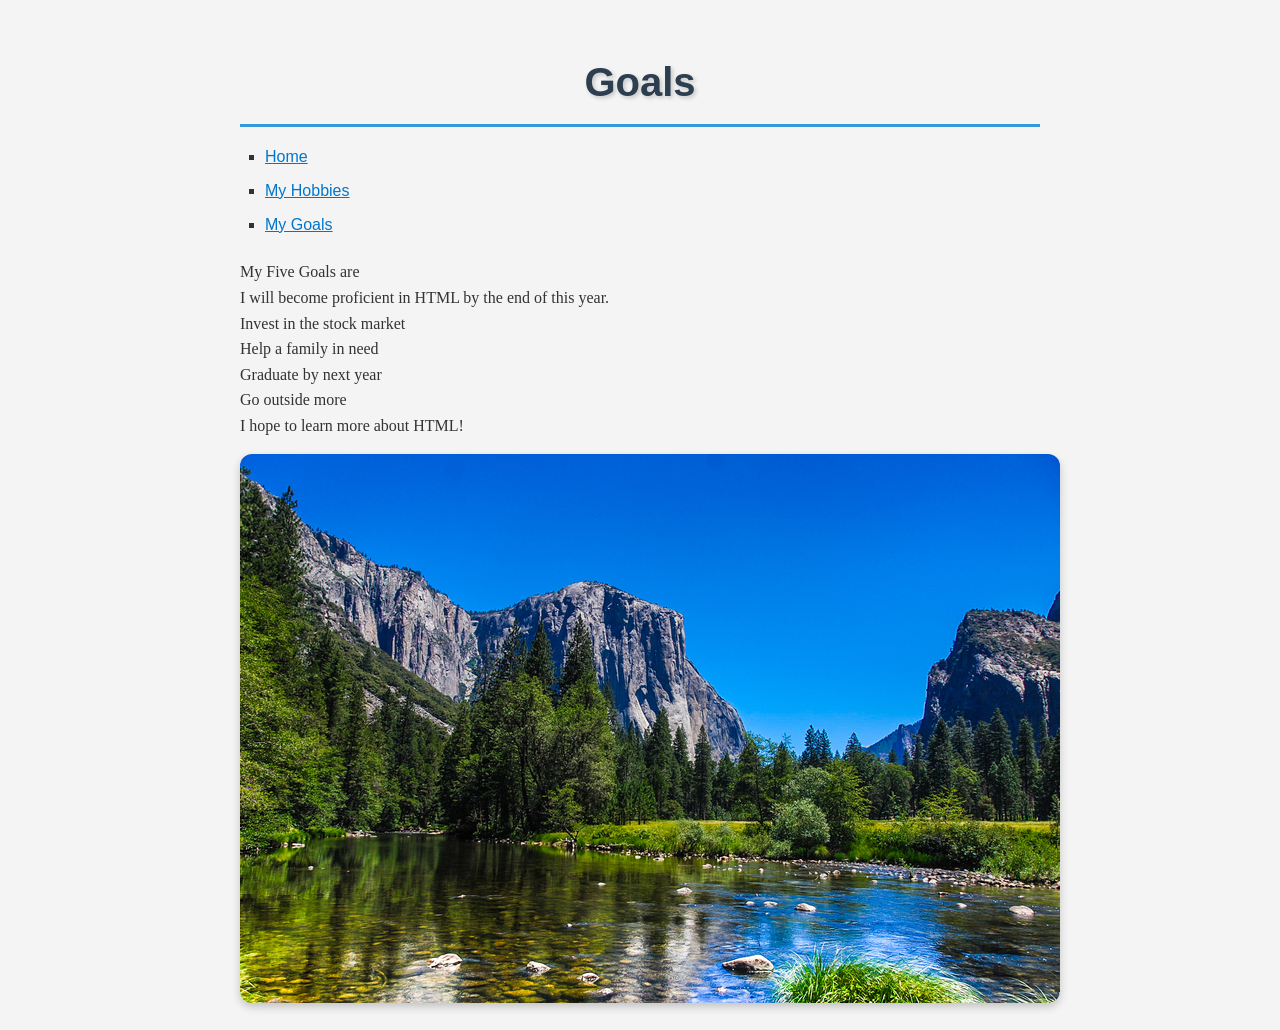
==== goals/goals.html @ ed2ba3c8 "first" ====
<!DOCTYPE html>
<html lang="en">
<head>
    <meta charset="UTF-8">
    <meta name="viewport" content="width=device-width, initial-scale=1.0">
    <title>Goals</title>

    <link rel="stylesheet" href="css/goals.css">
</head>
<body>
    <h1>Goals</h1>

    <ul>
        <li><a href="../index.html">Home</a></li>
        <li><a href="../hobbies/hobbies.html">My Hobbies</a></li>
        <li><a href="goals.html">My Goals</a></li>
    </ul>

    <p>My Five Goals are <br>
        I will become proficient in HTML by the end of this year. <br>
        Invest in the stock market <br>
        Help a family in need <br>
        Graduate by next year <br>
        Go outside more <br>
        I hope to learn more about HTML!</p>

        <img src="img/outdoor.jpg">
</body>
</html>
---- goals/css/goals.css ----
body 
 body {
  background-color: #f4f4f4;        
  color: #333333;                   
  font-family: Arial, Helvetica, sans-serif;
  margin: 0;                       
  line-height: 1.6;                 
}

h1 {
  color: #2c3e50;              
  font-size: 2.5rem;           
  font-family: Arial, Helvetica, sans-serif;
  font-weight: bold;
  margin-bottom: 0.5rem;
}


h2 {
  color: #34495e;              
  font-size: 2rem;             
  font-family: Arial, Helvetica, sans-serif;
  font-weight: 600;
  margin-bottom: 0.5rem;
}


p {
  font-size: 16px;             
  line-height: 1.6;            
  color: #333;
  font-family: Georgia, serif;
}

/* Links */
a {
  color: #0077cc;              
  text-decoration: underline;  
}

a:hover {
  color: #005fa3;              
  text-decoration: none;
}
body {
  background-color: #f4f4f4;        /* Light gray background */
  color: #333333;                   /* Dark gray text */
  font-family: Arial, Helvetica, sans-serif;
  max-width: 800px;
  margin: 0 auto;                   /* Centers the content */
  padding: 20px;                    /* Space from edges */
  line-height: 1.6;                 /* Improve readability */
}

/* Space between headings */
h1, h2, h3 {
  color: #2c3e50;
  margin-top: 30px;
  margin-bottom: 15px;
}

/* Paragraph styling */
p {
  font-size: 16px;
  margin-bottom: 15px;
}

/* Link styling */
a {
  color: #0077cc;
  text-decoration: underline;
}

a:hover {
  color: #005fa3;
  text-decoration: none;
}
nav {
  background-color: #2c3e50;   /* Dark blue background */
  padding: 15px;
  margin-bottom: 30px;
  text-align: center;
}

nav a {
  color: white;                /* White text */
  margin: 0 15px;
  text-decoration: none;
  font-size: 18px;
  font-weight: bold;
}

nav a:hover {
  color: #f1c40f;              /* Gold on hover */
  text-decoration: underline;
}
ul, ol {
  line-height: 1.8;
  margin-bottom: 20px;
  padding-left: 25px;
  color: #333333;
}

li {
  margin-bottom: 5px;
}
/* Main heading */
h1 {
  color: #2c3e50;
  font-size: 2.5rem;
  text-align: center;
  text-shadow: 2px 2px 4px rgba(0, 0, 0, 0.2); /* Creative touch #1 */
  border-bottom: 3px solid #3498db;            /* Creative touch #2 */
  padding-bottom: 10px;
}

/* Navigation bar */
nav {
  background: linear-gradient(to right, #2c3e50, #3498db); /* Creative touch #3 */
  padding: 15px;
  border-radius: 10px;                                     /* Creative touch #4 */
  box-shadow: 0 4px 8px rgba(0, 0, 0, 0.2);                /* Creative touch #5 */
  margin-bottom: 30px;
  text-align: center;
}

/* Images */
img {
  border-radius: 12px;                                     /* Rounded corners */
  box-shadow: 0 4px 8px rgba(0, 0, 0, 0.2);               /* Shadow effect */
}

/* Lists */
ul {
  list-style-type: square;                                /* Styled list markers */
}
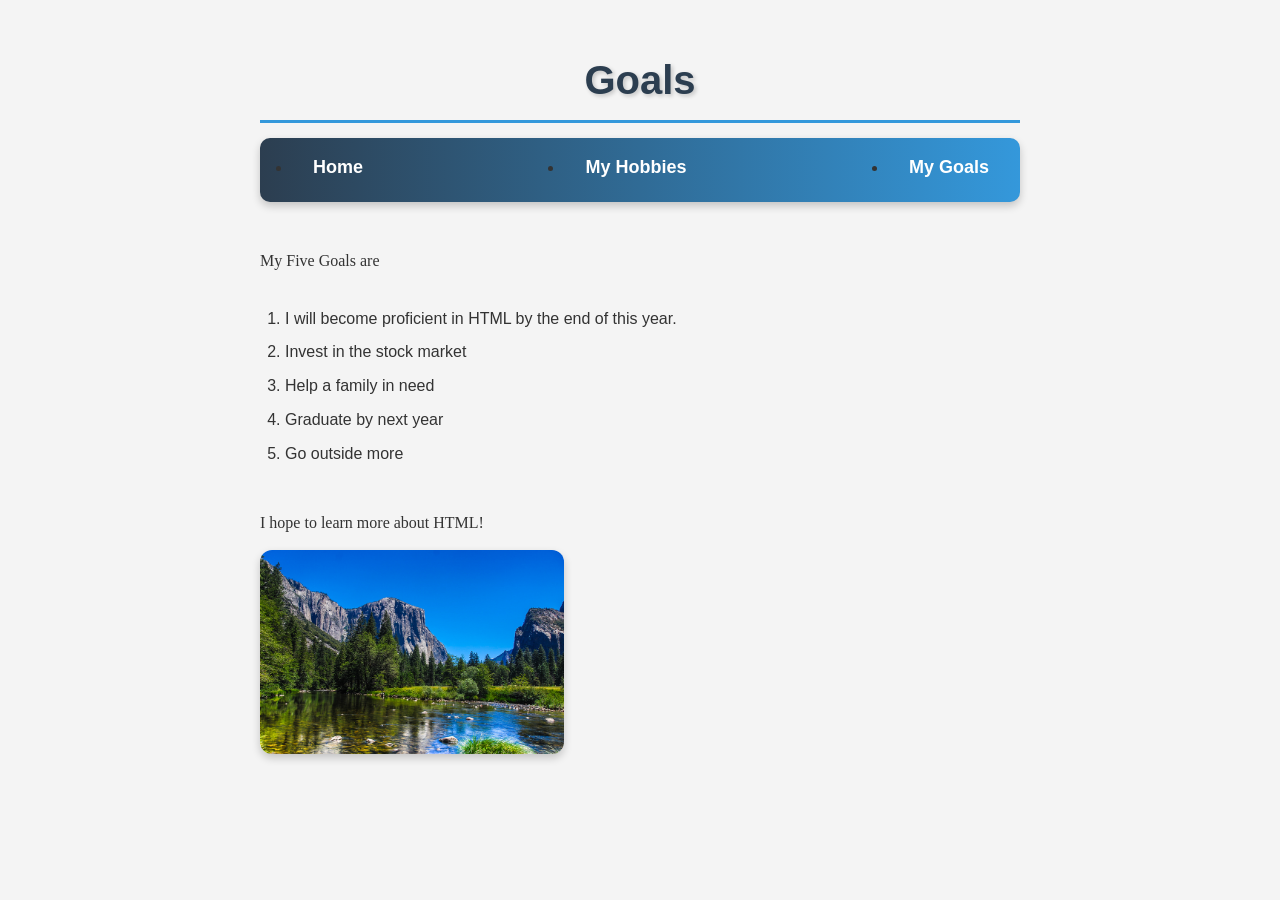
==== commit a9ff45c3: "commit 2" ====
--- a/goals/goals.html
+++ b/goals/goals.html
@@ -10,19 +10,24 @@
 <body>
     <h1>Goals</h1>
 
-    <ul>
+    <nav>
         <li><a href="../index.html">Home</a></li>
         <li><a href="../hobbies/hobbies.html">My Hobbies</a></li>
         <li><a href="goals.html">My Goals</a></li>
-    </ul>
+    </nav>
 
-    <p>My Five Goals are <br>
-        I will become proficient in HTML by the end of this year. <br>
-        Invest in the stock market <br>
-        Help a family in need <br>
-        Graduate by next year <br>
-        Go outside more <br>
-        I hope to learn more about HTML!</p>
+    <p>My Five Goals are</p>
+        <ol>
+            <li>I will become proficient in HTML by the end of this year.</li>
+            <li>Invest in the stock market</li>
+            <li>Help a family in need</li>
+            <li>Graduate by next year</li>
+            <li>Go outside more</li>
+
+            
+        </ol>
+
+        <p>I hope to learn more about HTML!</p>
 
         <img src="img/outdoor.jpg">
 </body>
--- a/goals/css/goals.css
+++ b/goals/css/goals.css
@@ -1,117 +1,42 @@
-body 
- body {
+/* base settings */
+
+html {
+  font-size: 16px;
+}
+
+* {
+  box-sizing: border-box;
+}
+
+
+body {
+  margin: 0 auto;  
+  padding: 20px; 
   background-color: #f4f4f4;        
   color: #333333;                   
-  font-family: Arial, Helvetica, sans-serif;
-  margin: 0;                       
-  line-height: 1.6;                 
-}
-
-h1 {
-  color: #2c3e50;              
-  font-size: 2.5rem;           
-  font-family: Arial, Helvetica, sans-serif;
-  font-weight: bold;
-  margin-bottom: 0.5rem;
-}
-
-
-h2 {
-  color: #34495e;              
-  font-size: 2rem;             
-  font-family: Arial, Helvetica, sans-serif;
-  font-weight: 600;
-  margin-bottom: 0.5rem;
-}
-
-
-p {
-  font-size: 16px;             
-  line-height: 1.6;            
-  color: #333;
-  font-family: Georgia, serif;
-}
-
-/* Links */
-a {
-  color: #0077cc;              
-  text-decoration: underline;  
-}
-
-a:hover {
-  color: #005fa3;              
-  text-decoration: none;
-}
-body {
-  background-color: #f4f4f4;        /* Light gray background */
-  color: #333333;                   /* Dark gray text */
-  font-family: Arial, Helvetica, sans-serif;
+  font-family: Arial, Helvetica, sans-serif;                     
+  line-height: 1.5;    
+  display: flex;
+  flex-direction: column;
+  min-height: 100vh;  
+  max-width: 800px;           
+}
+
+/* Main content layout */
+main {
+  flex: 1;
+  padding: 2rem;
   max-width: 800px;
-  margin: 0 auto;                   /* Centers the content */
-  padding: 20px;                    /* Space from edges */
-  line-height: 1.6;                 /* Improve readability */
-}
-
-/* Space between headings */
-h1, h2, h3 {
-  color: #2c3e50;
-  margin-top: 30px;
-  margin-bottom: 15px;
-}
-
-/* Paragraph styling */
-p {
-  font-size: 16px;
-  margin-bottom: 15px;
-}
-
-/* Link styling */
-a {
-  color: #0077cc;
-  text-decoration: underline;
-}
-
-a:hover {
-  color: #005fa3;
-  text-decoration: none;
-}
-nav {
-  background-color: #2c3e50;   /* Dark blue background */
-  padding: 15px;
-  margin-bottom: 30px;
-  text-align: center;
-}
-
-nav a {
-  color: white;                /* White text */
-  margin: 0 15px;
-  text-decoration: none;
-  font-size: 18px;
-  font-weight: bold;
-}
-
-nav a:hover {
-  color: #f1c40f;              /* Gold on hover */
-  text-decoration: underline;
-}
-ul, ol {
-  line-height: 1.8;
-  margin-bottom: 20px;
-  padding-left: 25px;
-  color: #333333;
-}
-
-li {
-  margin-bottom: 5px;
-}
-/* Main heading */
-h1 {
-  color: #2c3e50;
-  font-size: 2.5rem;
-  text-align: center;
-  text-shadow: 2px 2px 4px rgba(0, 0, 0, 0.2); /* Creative touch #1 */
-  border-bottom: 3px solid #3498db;            /* Creative touch #2 */
-  padding-bottom: 10px;
+  margin: 0 auto;
+  width: 100%;
+}
+
+main,
+.container,
+.wrapper {
+    width: min(90%, 1000px);
+    margin: 0 auto;
+    padding: 1rem;
 }
 
 /* Navigation bar */
@@ -122,15 +47,155 @@
   box-shadow: 0 4px 8px rgba(0, 0, 0, 0.2);                /* Creative touch #5 */
   margin-bottom: 30px;
   text-align: center;
+  display: flex;
+  justify-content: space-between;
+  align-items: center;
+  padding: 1rem;
+  background-color: #333;
+}
+
+nav a {
+  color: white;                
+  margin: 0 15px;
+  text-decoration: none;
+  font-size: 18px;
+  font-weight: bold;
+}
+
+nav a:hover {
+  color: #f1c40f;             
+  text-decoration: underline;
+}
+
+/* headings */
+
+h1 {
+    color: #2c3e50;
+    font-size: 2.5rem;
+    text-align: center;
+    text-shadow: 2px 2px 4px rgba(0, 0, 0, 0.2);
+    border-bottom: 3px solid #3498db;            
+    padding-bottom: 10px;
+}
+
+
+h2 {
+  color: #34495e;              
+  font-size: 2rem;             
+  font-family: Arial, Helvetica, sans-serif;
+  font-weight: 600;
+  margin-bottom: 0.5rem;
+}
+
+h3 {
+  font-size: 1.5rem;
+}
+
+h1, h2, h3 {
+  color: #2c3e50;
+  margin-top: 30px;
+  margin-bottom: 15px;
+}
+
+/* paragraphs */
+
+p {
+  font-size: 16px;             
+  line-height: 1.6;            
+  color: #333;
+  font-family: Georgia, serif;
+  margin-bottom: 15px;
+}
+
+.desc {
+  color: #3498db;
+}
+
+/* Links */
+a {
+  color: #0077cc;              
+  text-decoration: underline;  
+}
+
+a:hover {
+  color: #005fa3;              
+  text-decoration: none;
 }
 
 /* Images */
 img {
   border-radius: 12px;                                     /* Rounded corners */
-  box-shadow: 0 4px 8px rgba(0, 0, 0, 0.2);               /* Shadow effect */
+  box-shadow: 0 4px 8px rgba(0, 0, 0, 0.2);  
+  width: 40%;
+  max-width: 100%;
+  height: auto;
+  display: block;
+}
+
+.center {
+  display: block;
+  margin-left: auto;
+  margin-right: auto;
+  width: 50%;
 }
 
 /* Lists */
 ul {
-  list-style-type: square;                                /* Styled list markers */
+  list-style-type: square;                               
+}
+
+ul, ol {
+  line-height: 1.8;
+  margin-bottom: 20px;
+  padding-left: 25px;
+  color: #333333;
+}
+
+li {
+  margin-bottom: 5px;
+}
+
+/* Sections */
+section {
+  padding: 1rem 0;
+}
+
+
+/* Interests section */
+.interest-grid {
+  display: flex;
+  gap: 2rem;
+  flex-wrap: wrap;
+}
+
+.interest-item {
+  flex: 1;
+  min-width: 250px;
+  padding: 1.5rem;
+  background-color: #f0f0f0;
+  border-radius: 8px;
+}
+
+/* Footer */
+footer {
+  background-color: #333;
+  color: white;
+  padding: 1rem;
+  text-align: center;
+}
+
+/* Mobile layout */
+@media (max-width: 768px) {
+  nav {
+    flex-direction: column;
+    gap: 0.5rem;
+  }
+
+  .interest-grid {
+    flex-direction: column;
+  }
+
+  .interest-item {
+    min-width: 100%;
+  }
 }
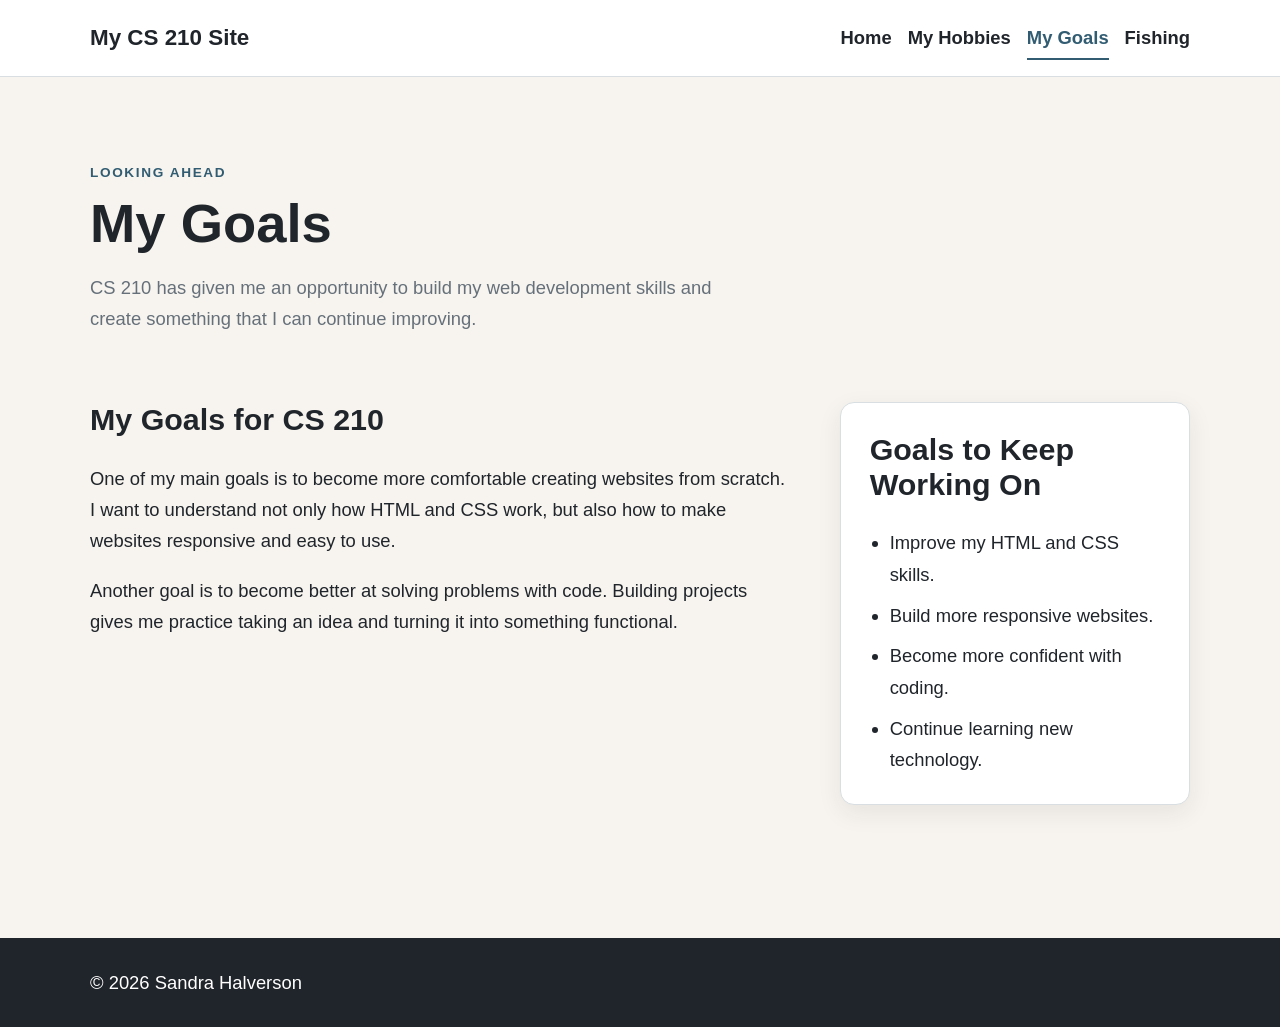
==== commit 6ee122e9: "final commit" ====
--- a/goals/goals.html
+++ b/goals/goals.html
@@ -3,32 +3,74 @@
 <head>
     <meta charset="UTF-8">
     <meta name="viewport" content="width=device-width, initial-scale=1.0">
-    <title>Goals</title>
 
+    <title>My Goals - CS 210</title>
     <link rel="stylesheet" href="css/goals.css">
 </head>
+
 <body>
-    <h1>Goals</h1>
+    <header class="site-header">
+        <div class="container header-content">
+            <a href="index.html" class="site-title">My CS 210 Site</a>
 
-    <nav>
-        <li><a href="../index.html">Home</a></li>
-        <li><a href="../hobbies/hobbies.html">My Hobbies</a></li>
-        <li><a href="goals.html">My Goals</a></li>
-    </nav>
+            <nav aria-label="Main navigation">
+                <ul class="nav-list">
+                    <li><a href="../index.html">Home</a></li>
+                    <li><a href="../hobbies/hobbies.html">My Hobbies</a></li>
+                    <li><a href="../goals/goals.html" aria-current="page">My Goals</a></li>
+                    <li><a href="../fishing/fishing.html">Fishing</a></li>
+                </ul>
+            </nav>
+        </div>
+    </header>
 
-    <p>My Five Goals are</p>
-        <ol>
-            <li>I will become proficient in HTML by the end of this year.</li>
-            <li>Invest in the stock market</li>
-            <li>Help a family in need</li>
-            <li>Graduate by next year</li>
-            <li>Go outside more</li>
+    <main>
+        <section class="page-intro container">
+            <p class="eyebrow">LOOKING AHEAD</p>
+            <h1>My Goals</h1>
+            <p>
+                CS 210 has given me an opportunity to build my web development
+                skills and create something that I can continue improving.
+            </p>
+        </section>
 
-            
-        </ol>
+        <section class="content-section container">
+            <div class="goal-layout">
+                <div class="goal-main">
+                    <h2>My Goals for CS 210</h2>
 
-        <p>I hope to learn more about HTML!</p>
+                    <p>
+                        One of my main goals is to become more comfortable
+                        creating websites from scratch. I want to understand
+                        not only how HTML and CSS work, but also how to make
+                        websites responsive and easy to use.
+                    </p>
 
-        <img src="img/outdoor.jpg">
+                    <p>
+                        Another goal is to become better at solving problems
+                        with code. Building projects gives me practice taking
+                        an idea and turning it into something functional.
+                    </p>
+                </div>
+
+                <aside class="goal-box">
+                    <h2>Goals to Keep Working On</h2>
+
+                    <ul>
+                        <li>Improve my HTML and CSS skills.</li>
+                        <li>Build more responsive websites.</li>
+                        <li>Become more confident with coding.</li>
+                        <li>Continue learning new technology.</li>
+                    </ul>
+                </aside>
+            </div>
+        </section>
+    </main>
+
+    <footer class="site-footer">
+        <div class="container">
+            <p>&copy; 2026 Sandra Halverson</p>
+        </div>
+    </footer>
 </body>
 </html>
--- a/goals/css/goals.css
+++ b/goals/css/goals.css
@@ -1,201 +1,329 @@
-/* base settings */
+/* =========================================
+   CS 210 FINAL PROJECT
+   Mobile-first responsive stylesheet
+   ========================================= */
+
+   :root {
+    --background: #f7f4ef;
+    --surface: #ffffff;
+    --text: #20252b;
+    --muted: #66707a;
+    --accent: #315c72;
+    --accent-dark: #244556;
+    --accent-light: #dce9ee;
+    --border: #d8dee1;
+
+    --step-0: clamp(1rem, 0.95rem + 0.25vw, 1.15rem);
+    --step-1: clamp(1.15rem, 1rem + 0.5vw, 1.4rem);
+    --step-2: clamp(1.45rem, 1.2rem + 1vw, 1.9rem);
+    --step-3: clamp(2.1rem, 1.6rem + 2.5vw, 3.4rem);
+
+    --space-s: clamp(0.75rem, 0.6rem + 0.5vw, 1.25rem);
+    --space-m: clamp(1.25rem, 1rem + 1vw, 2rem);
+    --space-l: clamp(2rem, 1.5rem + 2vw, 4rem);
+    --space-xl: clamp(3rem, 2rem + 4vw, 6rem);
+
+    --radius: 14px;
+    --shadow: 0 8px 25px rgba(32, 37, 43, 0.08);
+}
+
+/* ---------- Base ---------- */
+
+* {
+    box-sizing: border-box;
+}
 
 html {
-  font-size: 16px;
-}
-
-* {
-  box-sizing: border-box;
-}
-
+    scroll-behavior: smooth;
+}
 
 body {
-  margin: 0 auto;  
-  padding: 20px; 
-  background-color: #f4f4f4;        
-  color: #333333;                   
-  font-family: Arial, Helvetica, sans-serif;                     
-  line-height: 1.5;    
-  display: flex;
-  flex-direction: column;
-  min-height: 100vh;  
-  max-width: 800px;           
-}
-
-/* Main content layout */
-main {
-  flex: 1;
-  padding: 2rem;
-  max-width: 800px;
-  margin: 0 auto;
-  width: 100%;
-}
-
-main,
-.container,
-.wrapper {
-    width: min(90%, 1000px);
-    margin: 0 auto;
-    padding: 1rem;
-}
-
-/* Navigation bar */
-nav {
-  background: linear-gradient(to right, #2c3e50, #3498db); /* Creative touch #3 */
-  padding: 15px;
-  border-radius: 10px;                                     /* Creative touch #4 */
-  box-shadow: 0 4px 8px rgba(0, 0, 0, 0.2);                /* Creative touch #5 */
-  margin-bottom: 30px;
-  text-align: center;
-  display: flex;
-  justify-content: space-between;
-  align-items: center;
-  padding: 1rem;
-  background-color: #333;
-}
-
-nav a {
-  color: white;                
-  margin: 0 15px;
-  text-decoration: none;
-  font-size: 18px;
-  font-weight: bold;
-}
-
-nav a:hover {
-  color: #f1c40f;             
-  text-decoration: underline;
-}
-
-/* headings */
+    margin: 0;
+    background: var(--background);
+    color: var(--text);
+    font-family: Arial, Helvetica, sans-serif;
+    font-size: var(--step-0);
+    line-height: 1.7;
+}
+
+img {
+    display: block;
+    max-width: 100%;
+    height: auto;
+}
+
+a {
+    color: var(--accent);
+}
+
+a:hover {
+    color: var(--accent-dark);
+}
+
+/* ---------- Typography ---------- */
+
+h1,
+h2,
+h3 {
+    line-height: 1.15;
+    margin-top: 0;
+}
 
 h1 {
-    color: #2c3e50;
-    font-size: 2.5rem;
-    text-align: center;
-    text-shadow: 2px 2px 4px rgba(0, 0, 0, 0.2);
-    border-bottom: 3px solid #3498db;            
-    padding-bottom: 10px;
-}
-
+    font-size: var(--step-3);
+    margin-bottom: var(--space-s);
+}
 
 h2 {
-  color: #34495e;              
-  font-size: 2rem;             
-  font-family: Arial, Helvetica, sans-serif;
-  font-weight: 600;
-  margin-bottom: 0.5rem;
+    font-size: var(--step-2);
 }
 
 h3 {
-  font-size: 1.5rem;
-}
-
-h1, h2, h3 {
-  color: #2c3e50;
-  margin-top: 30px;
-  margin-bottom: 15px;
-}
-
-/* paragraphs */
+    font-size: var(--step-1);
+}
 
 p {
-  font-size: 16px;             
-  line-height: 1.6;            
-  color: #333;
-  font-family: Georgia, serif;
-  margin-bottom: 15px;
-}
-
-.desc {
-  color: #3498db;
-}
-
-/* Links */
-a {
-  color: #0077cc;              
-  text-decoration: underline;  
-}
-
-a:hover {
-  color: #005fa3;              
-  text-decoration: none;
-}
-
-/* Images */
-img {
-  border-radius: 12px;                                     /* Rounded corners */
-  box-shadow: 0 4px 8px rgba(0, 0, 0, 0.2);  
-  width: 40%;
-  max-width: 100%;
-  height: auto;
-  display: block;
-}
-
-.center {
-  display: block;
-  margin-left: auto;
-  margin-right: auto;
-  width: 50%;
-}
-
-/* Lists */
-ul {
-  list-style-type: square;                               
-}
-
-ul, ol {
-  line-height: 1.8;
-  margin-bottom: 20px;
-  padding-left: 25px;
-  color: #333333;
-}
-
-li {
-  margin-bottom: 5px;
-}
-
-/* Sections */
-section {
-  padding: 1rem 0;
-}
-
-
-/* Interests section */
-.interest-grid {
-  display: flex;
-  gap: 2rem;
-  flex-wrap: wrap;
-}
-
-.interest-item {
-  flex: 1;
-  min-width: 250px;
-  padding: 1.5rem;
-  background-color: #f0f0f0;
-  border-radius: 8px;
-}
-
-/* Footer */
-footer {
-  background-color: #333;
-  color: white;
-  padding: 1rem;
-  text-align: center;
-}
-
-/* Mobile layout */
-@media (max-width: 768px) {
-  nav {
-    flex-direction: column;
-    gap: 0.5rem;
-  }
-
-  .interest-grid {
-    flex-direction: column;
-  }
-
-  .interest-item {
-    min-width: 100%;
-  }
+    margin-top: 0;
+}
+
+/* ---------- Layout ---------- */
+
+.container {
+    width: min(92%, 1100px);
+    margin-inline: auto;
+}
+
+/* ---------- Header ---------- */
+
+.site-header {
+    background: var(--surface);
+    border-bottom: 1px solid var(--border);
+}
+
+.header-content {
+    display: flex;
+    flex-wrap: wrap;
+    align-items: center;
+    justify-content: space-between;
+    gap: var(--space-s);
+    padding-block: 1rem;
+}
+
+.site-title {
+    color: var(--text);
+    font-size: var(--step-1);
+    font-weight: 700;
+    text-decoration: none;
+}
+
+.nav-list {
+    display: flex;
+    flex-wrap: wrap;
+    gap: 0.4rem 1rem;
+    list-style: none;
+    margin: 0;
+    padding: 0;
+}
+
+.nav-list a {
+    display: block;
+    padding: 0.35rem 0;
+    color: var(--text);
+    text-decoration: none;
+    font-weight: 600;
+    border-bottom: 2px solid transparent;
+}
+
+.nav-list a:hover,
+.nav-list a[aria-current="page"] {
+    color: var(--accent);
+    border-bottom-color: var(--accent);
+}
+
+/* ---------- Home hero ---------- */
+
+.hero {
+    display: grid;
+    gap: var(--space-l);
+    align-items: center;
+    padding-block: var(--space-xl);
+}
+
+.hero-text {
+    max-width: 680px;
+}
+
+.eyebrow {
+    margin-bottom: 0.6rem;
+    color: var(--accent);
+    font-size: 0.85rem;
+    font-weight: 700;
+    letter-spacing: 0.12em;
+}
+
+.intro {
+    max-width: 60ch;
+    color: var(--muted);
+    font-size: var(--step-1);
+    margin-bottom: var(--space-m);
+}
+
+.hero-image {
+    justify-self: center;
+    width: min(100%, 330px);
+}
+
+.hero-image img {
+    width: 100%;
+    aspect-ratio: 1;
+    object-fit: cover;
+    border-radius: 50%;
+    border: 8px solid var(--surface);
+    box-shadow: var(--shadow);
+}
+
+/* ---------- Buttons ---------- */
+
+.button {
+    display: inline-block;
+    padding: 0.75rem 1.1rem;
+    border-radius: 8px;
+    background: var(--accent);
+    color: white;
+    font-weight: 700;
+    text-decoration: none;
+}
+
+.button:hover {
+    background: var(--accent-dark);
+    color: white;
+}
+
+/* ---------- Sections ---------- */
+
+.interests {
+    padding-bottom: var(--space-xl);
+}
+
+.section-heading {
+    max-width: 650px;
+    margin-bottom: var(--space-l);
+}
+
+.section-heading p:last-child {
+    color: var(--muted);
+}
+
+.interest-grid,
+.hobby-grid {
+    display: grid;
+    grid-template-columns: 1fr;
+    gap: var(--space-m);
+}
+
+.interest-card,
+.hobby-card,
+.goal-box {
+    padding: var(--space-m);
+    background: var(--surface);
+    border: 1px solid var(--border);
+    border-radius: var(--radius);
+    box-shadow: var(--shadow);
+}
+
+.interest-card {
+    border-top: 5px solid var(--accent);
+}
+
+.card-number {
+    display: block;
+    margin-bottom: 0.75rem;
+    color: var(--accent);
+    font-weight: 700;
+}
+
+.interest-card p,
+.hobby-card p {
+    color: var(--muted);
+}
+
+/* ---------- Interior pages ---------- */
+
+.page-intro {
+    padding-block: var(--space-xl) var(--space-l);
+}
+
+.page-intro p:last-child {
+    max-width: 65ch;
+    color: var(--muted);
+}
+
+.content-section {
+    padding-bottom: var(--space-xl);
+}
+
+.goal-layout {
+    display: grid;
+    gap: var(--space-l);
+}
+
+.goal-main {
+    max-width: 70ch;
+}
+
+.goal-box {
+    align-self: start;
+}
+
+.goal-box ul {
+    margin: 0;
+    padding-left: 1.25rem;
+}
+
+.goal-box li + li {
+    margin-top: 0.6rem;
+}
+
+/* ---------- Footer ---------- */
+
+.site-footer {
+    margin-top: var(--space-l);
+    padding-block: var(--space-m);
+    background: var(--text);
+    color: white;
+}
+
+.site-footer p {
+    margin: 0;
+}
+
+/* =========================================
+   DESKTOP LAYOUT
+   ========================================= */
+
+@media (min-width: 46rem) {
+
+    .hero {
+        grid-template-columns: minmax(0, 1.5fr) minmax(240px, 0.8fr);
+    }
+
+    .hero-image {
+        justify-self: end;
+    }
+
+    .interest-grid {
+        grid-template-columns: repeat(3, minmax(0, 1fr));
+    }
+
+    .hobby-grid {
+        grid-template-columns: repeat(3, minmax(0, 1fr));
+    }
+
+    .goal-layout {
+        grid-template-columns: minmax(0, 1.6fr) minmax(250px, 0.8fr);
+    }
+
+    .header-content {
+        flex-wrap: nowrap;
+    }
 }
